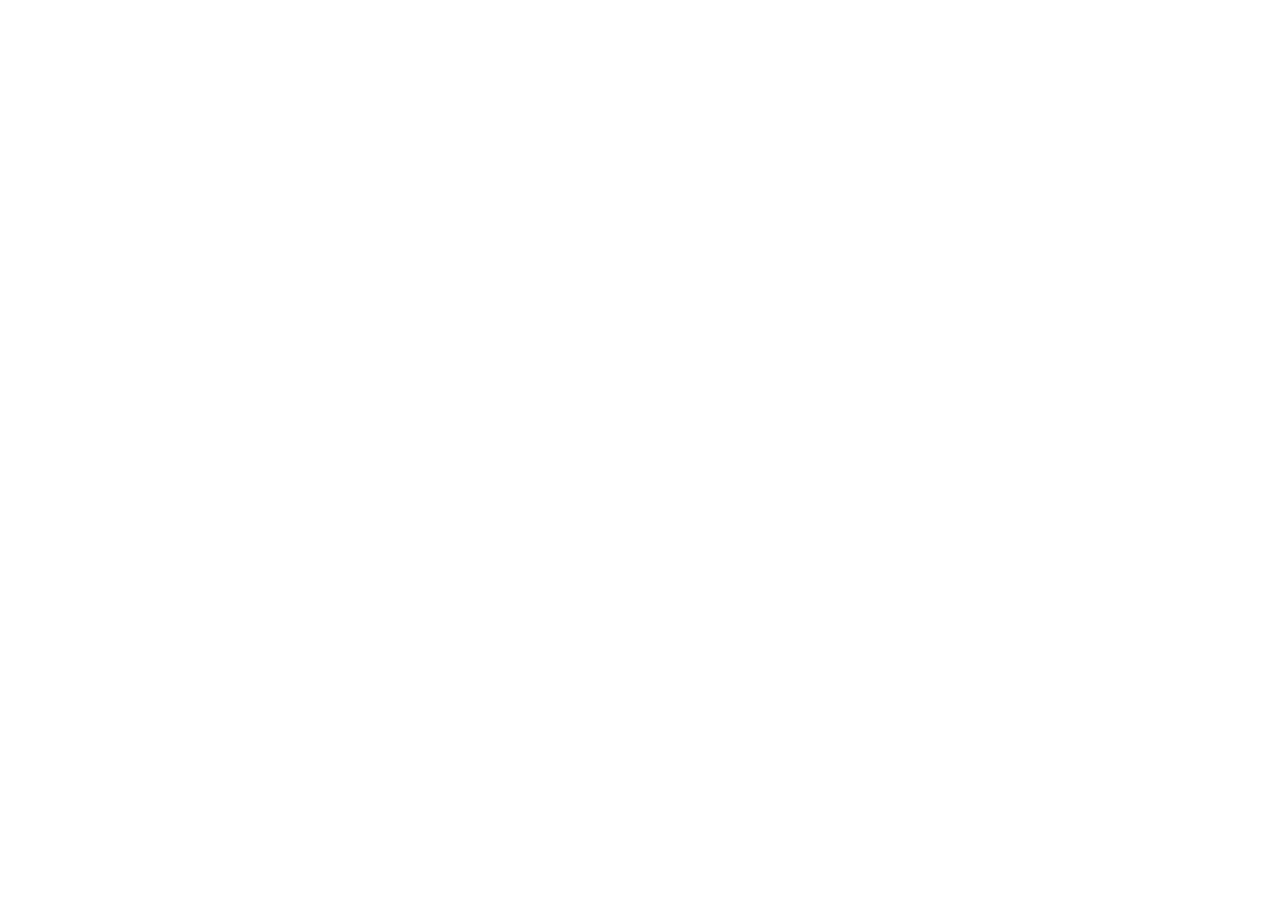
==== Page_1/index.html @ fbb8ebc5 "add style.css" ====
<!DOCTYPE html>
<html lang="en">
  <head>
    <meta charset="UTF-8" />
    <meta name="viewport" content="width=device-width, initial-scale=1.0" />
    <link rel="stylesheet" href="./css/style.css" />
    <title>Circle</title>
  </head>
  <body></body>
</html>
---- Page_1/css/style.css ----
* {
  margin: 0;
  padding: 0;
  border: 0;

  font-size: 100%;
  font-style: normal;
  box-sizing: border-box;
  list-style: none;
}
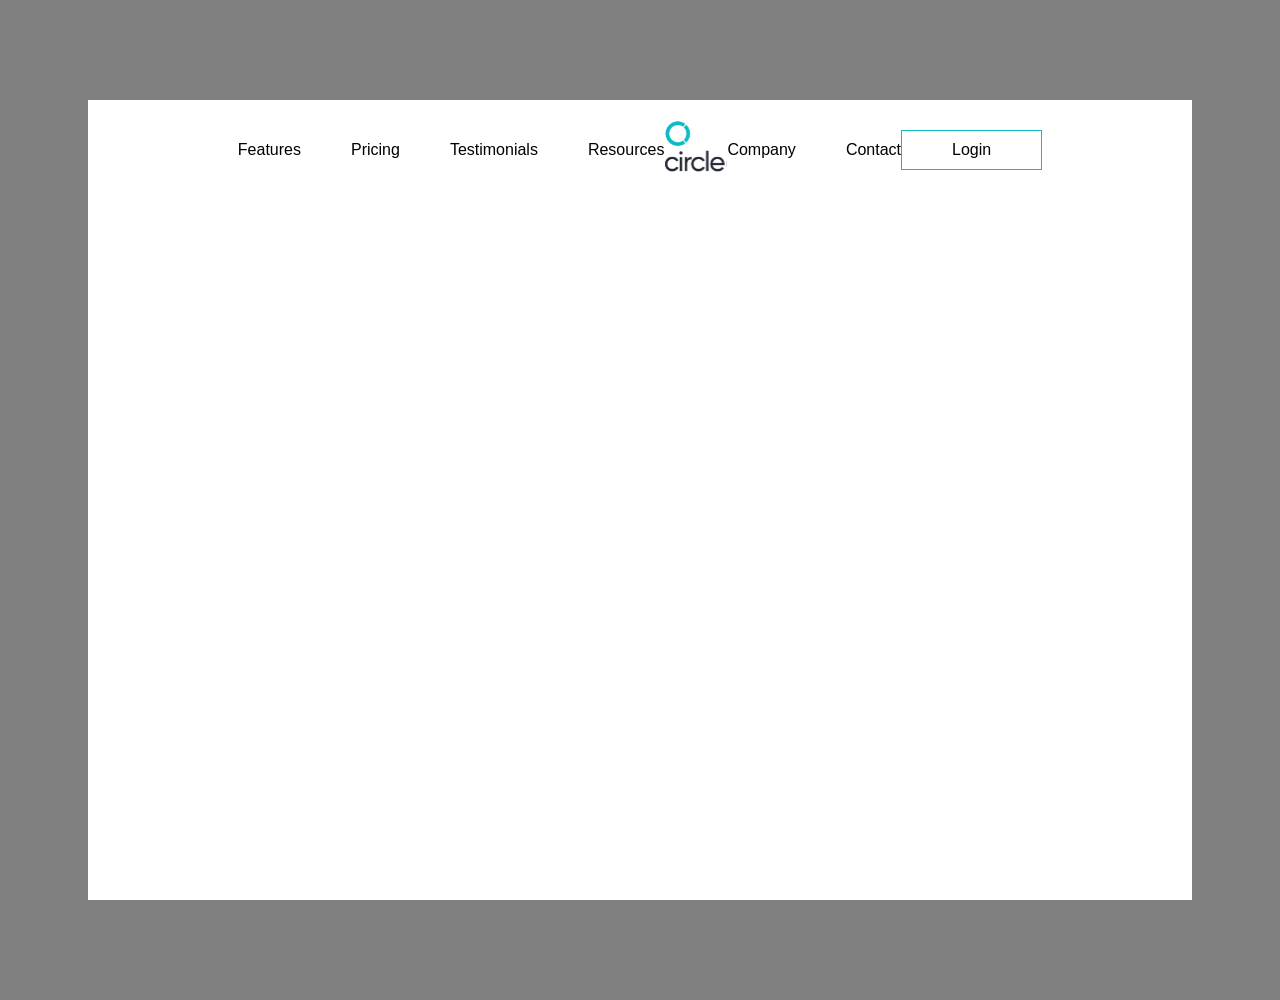
==== commit 8d5d06d3: "add progress" ====
--- a/Page_1/index.html
+++ b/Page_1/index.html
@@ -6,5 +6,123 @@
     <link rel="stylesheet" href="./css/style.css" />
     <title>Circle</title>
   </head>
-  <body></body>
+  <body>
+    <!-- page -->
+
+    <div class="page">
+      <!-- header -->
+
+      <header>
+        <ul>
+          <li>
+            <button>Features</button>
+          </li>
+          <li>
+            <button>Pricing</button>
+          </li>
+          <li>
+            <button>Testimonials</button>
+          </li>
+          <li>
+            <button>Resources</button>
+          </li>
+        </ul>
+        <div class="LOGO">
+          <svg
+            width="27"
+            height="25"
+            viewBox="0 0 27 25"
+            fill="none"
+            xmlns="http://www.w3.org/2000/svg"
+            xmlns:xlink="http://www.w3.org/1999/xlink"
+          >
+            <mask
+              id="mask0_1_2"
+              style="mask-type: alpha"
+              maskUnits="userSpaceOnUse"
+              x="0"
+              y="0"
+              width="27"
+              height="25"
+            >
+              <rect width="26.7647" height="25" fill="url(#pattern0_1_2)" />
+            </mask>
+            <g mask="url(#mask0_1_2)">
+              <rect
+                x="-3.52941"
+                y="-2.05884"
+                width="30.2941"
+                height="29.4118"
+                fill="#0CBBC7"
+              />
+            </g>
+            <defs>
+              <pattern
+                id="pattern0_1_2"
+                patternContentUnits="objectBoundingBox"
+                width="1"
+                height="1"
+              >
+                <use
+                  xlink:href="#image0_1_2"
+                  transform="matrix(0.010989 0 0 0.0117647 -0.274725 -1.61176)"
+                />
+              </pattern>
+              <image
+                id="image0_1_2"
+                width="360"
+                height="360"
+                preserveAspectRatio="none"
+                xlink:href="[data-uri]"
+              />
+            </defs>
+          </svg>
+          <svg
+            width="63"
+            height="25"
+            viewBox="0 0 63 25"
+            fill="none"
+            xmlns="http://www.w3.org/2000/svg"
+            xmlns:xlink="http://www.w3.org/1999/xlink"
+          >
+            <rect
+              x="0.882364"
+              width="61.7647"
+              height="25"
+              fill="url(#pattern0_1_180)"
+            />
+            <defs>
+              <pattern
+                id="pattern0_1_180"
+                patternContentUnits="objectBoundingBox"
+                width="1"
+                height="1"
+              >
+                <use
+                  xlink:href="#image0_1_180"
+                  transform="matrix(0.0047619 0 0 0.0117647 -0.604762 -1.61176)"
+                />
+              </pattern>
+              <image
+                id="image0_1_180"
+                width="360"
+                height="360"
+                preserveAspectRatio="none"
+                xlink:href="[data-uri]"
+              />
+            </defs>
+          </svg>
+        </div>
+        <ul>
+          <li>
+            <button>Company</button>
+          </li>
+          <li>
+            <button>Contact</button>
+          </li>
+        </ul>
+        <button class="Login">Login</button>
+      </header>
+    </div>
+  </body>
 </html>
--- a/Page_1/css/style.css
+++ b/Page_1/css/style.css
@@ -2,9 +2,52 @@
   margin: 0;
   padding: 0;
   border: 0;
-
+  text-decoration: none;
   font-size: 100%;
   font-style: normal;
   box-sizing: border-box;
   list-style: none;
-}+}
+
+body {
+  display: flex;
+  justify-content: center;
+  background-color: gray;
+}
+
+/* page */
+
+.page {
+  display: flex;
+  flex-direction: column;
+  margin: 100px;
+  background-color: #fff;
+  width: 100%;
+  max-width: 1440px;
+  height: 800px;
+}
+
+/* header */
+
+header {
+  display: flex;
+  flex-direction: row;
+  justify-content: space-between;
+  align-items: center;
+  padding: 21px 150px;
+}
+
+ul {
+  display: flex;
+  gap: 50px;
+}
+
+li button {
+  background-color: #fff;
+}
+
+.Login {
+  padding: 10px 50px;
+  background-color: #fff;
+  border: 1px solid #0cbbc7;
+}
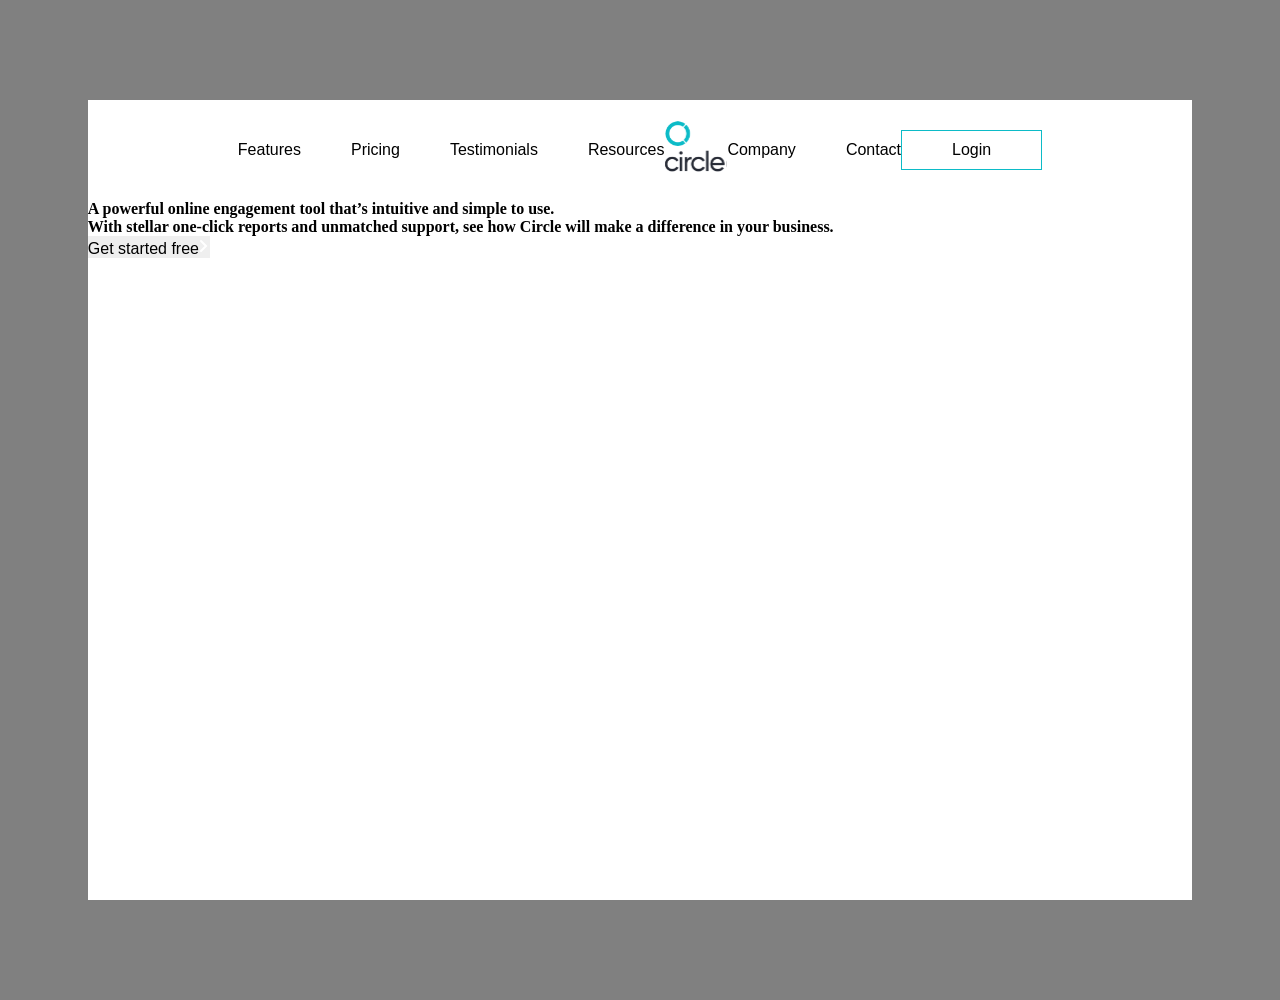
==== commit cc18e36f: "add div.body" ====
--- a/Page_1/index.html
+++ b/Page_1/index.html
@@ -123,6 +123,45 @@
         </ul>
         <button class="Login">Login</button>
       </header>
+
+      <!-- body -->
+
+      <div class="body">
+        <div>
+          <h1>
+            A powerful online engagement tool that’s intuitive and simple to
+            use.
+          </h1>
+        </div>
+        <div>
+          <h2>
+            With stellar one-click reports and unmatched support, see how Circle
+            will make a difference in your business.
+          </h2>
+        </div>
+        <button>
+          <span>Get started free</span
+          ><svg
+            width="11"
+            height="18"
+            viewBox="0 0 11 18"
+            fill="none"
+            xmlns="http://www.w3.org/2000/svg"
+          >
+            <g id="arrow-back 1">
+              <g id="ICONS-//-16x-x-16x-">
+                <path
+                  id="Line-Copy-8"
+                  d="M2 15L7 10L2 5"
+                  stroke="white"
+                  stroke-width="2"
+                  stroke-linecap="round"
+                />
+              </g>
+            </g>
+          </svg>
+        </button>
+      </div>
     </div>
   </body>
 </html>
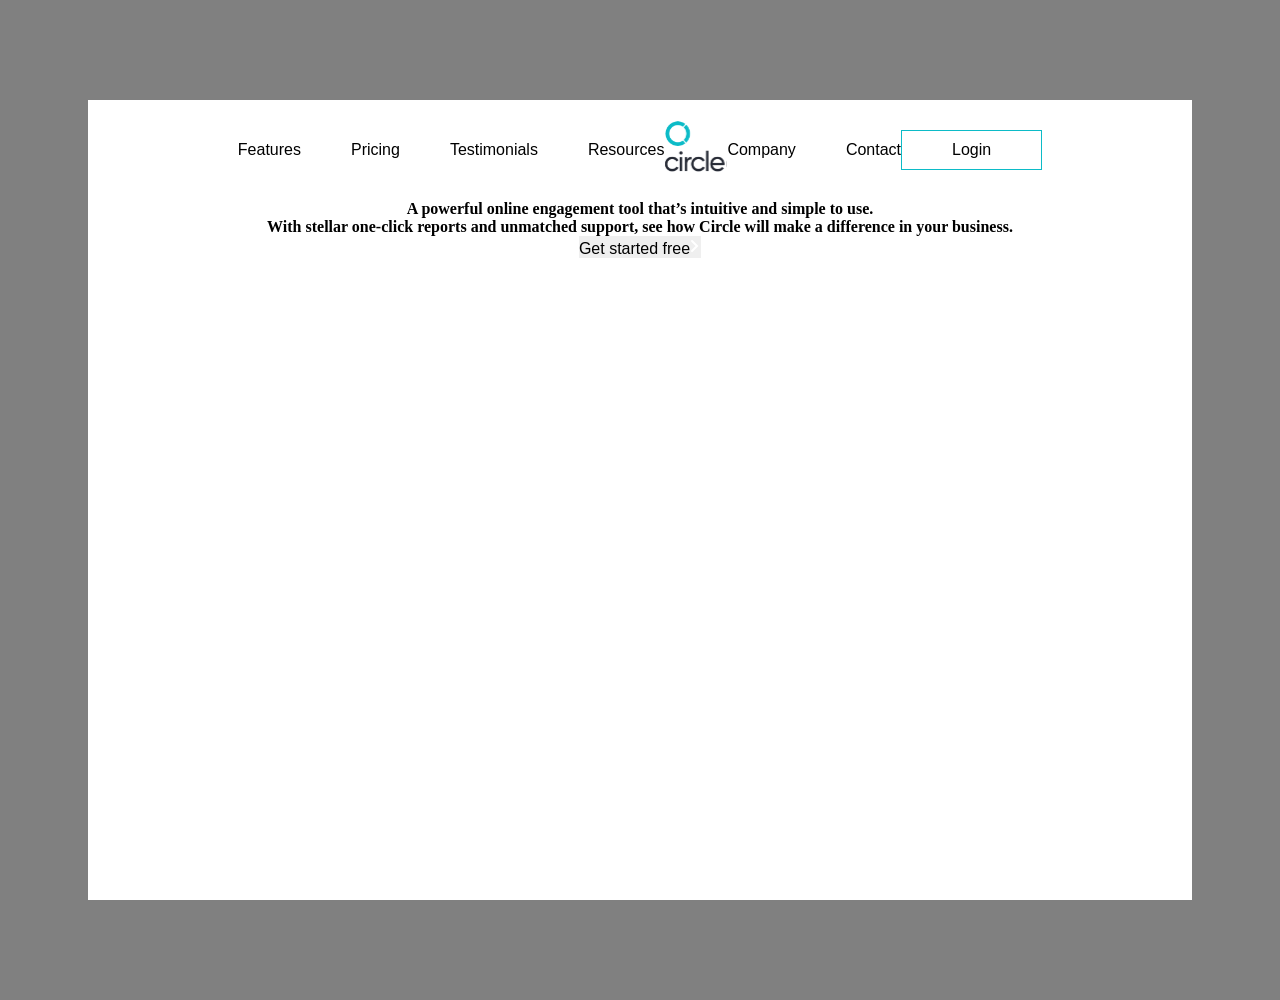
==== commit cd09e35c: "add fonts" ====
--- a/Page_1/index.html
+++ b/Page_1/index.html
@@ -127,7 +127,7 @@
       <!-- body -->
 
       <div class="body">
-        <div>
+        <div class="h1">
           <h1>
             A powerful online engagement tool that’s intuitive and simple to
             use.
--- a/Page_1/css/style.css
+++ b/Page_1/css/style.css
@@ -7,6 +7,55 @@
   font-style: normal;
   box-sizing: border-box;
   list-style: none;
+}
+
+@font-face {
+  font-family: "Plus Jakarta Sans";
+  src: url(./Plus_Jakarta_Sans/static/PlusJakartaSans-ExtraBold.ttf);
+  font-weight: 800;
+  font-style: normal;
+}
+
+@font-face {
+  font-family: "Plus Jakarta Sans";
+  src: url(./Plus_Jakarta_Sans/static/PlusJakartaSans-Bold.ttf);
+  font-weight: 700;
+  font-style: normal;
+}
+
+@font-face {
+  font-family: "Plus Jakarta Sans";
+  src: url(./Plus_Jakarta_Sans/static/PlusJakartaSans-SemiBold.ttf);
+  font-weight: 600;
+  font-style: normal;
+}
+
+@font-face {
+  font-family: "Plus Jakarta Sans";
+  src: url(./Plus_Jakarta_Sans/static/PlusJakartaSans-Medium.ttf);
+  font-weight: 500;
+  font-style: normal;
+}
+
+@font-face {
+  font-family: "Plus Jakarta Sans";
+  src: url(./Plus_Jakarta_Sans/static/PlusJakartaSans-Regular.ttf);
+  font-weight: 400;
+  font-style: normal;
+}
+
+@font-face {
+  font-family: "Plus Jakarta Sans";
+  src: url(./Plus_Jakarta_Sans/static/PlusJakartaSans-Light.ttf);
+  font-weight: 300;
+  font-style: normal;
+}
+
+@font-face {
+  font-family: "Plus Jakarta Sans";
+  src: url(./Plus_Jakarta_Sans/static/PlusJakartaSans-ExtraLight.ttf);
+  font-weight: 200;
+  font-style: normal;
 }
 
 body {
@@ -51,3 +100,19 @@
   background-color: #fff;
   border: 1px solid #0cbbc7;
 }
+
+/* body */
+
+.body {
+  display: flex;
+  flex-direction: column;
+  align-items: center;
+  background-color: #fff;
+}
+
+.h1 {
+  display: flex;
+  width: 100%;
+  max-width: 779px;
+  justify-content: center;
+}
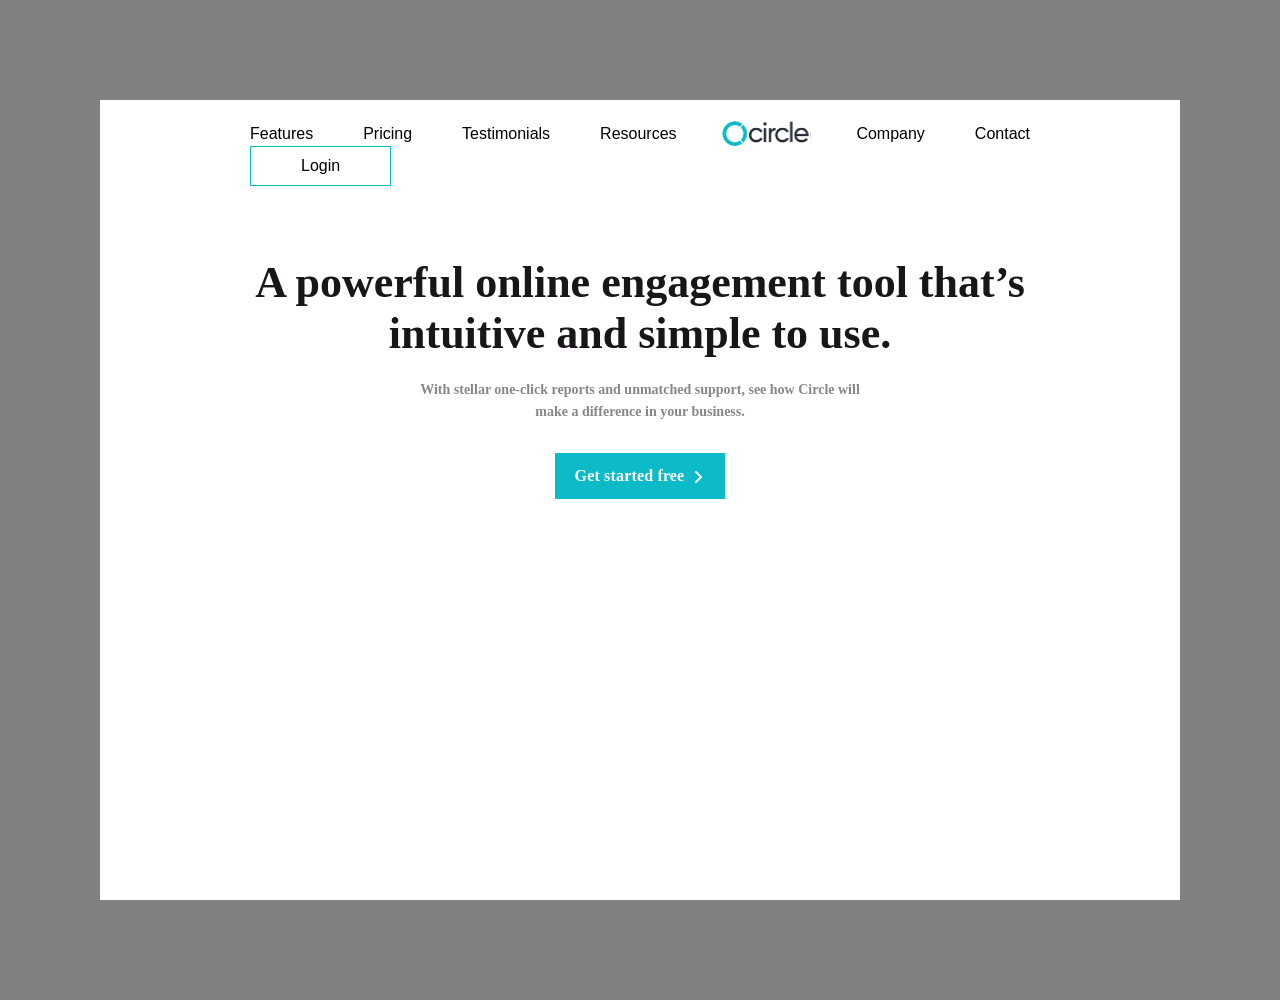
==== commit 672e5707: "create  div.body" ====
--- a/Page_1/index.html
+++ b/Page_1/index.html
@@ -133,13 +133,13 @@
             use.
           </h1>
         </div>
-        <div>
+        <div class="h2">
           <h2>
             With stellar one-click reports and unmatched support, see how Circle
             will make a difference in your business.
           </h2>
         </div>
-        <button>
+        <button class="get">
           <span>Get started free</span
           ><svg
             width="11"
--- a/Page_1/css/style.css
+++ b/Page_1/css/style.css
@@ -84,6 +84,7 @@
   justify-content: space-between;
   align-items: center;
   padding: 21px 150px;
+  flex-wrap: wrap;
 }
 
 ul {
@@ -101,6 +102,11 @@
   border: 1px solid #0cbbc7;
 }
 
+.LOGO {
+  display: flex;
+  flex-wrap: nowrap;
+}
+
 /* body */
 
 .body {
@@ -115,4 +121,46 @@
   width: 100%;
   max-width: 779px;
   justify-content: center;
+  margin-top: 50px;
+  color: #191619;
+  text-align: center;
+  font-family: "Plus Jakarta Sans";
+  font-size: 44px;
+  font-style: normal;
+  font-weight: 700;
+  line-height: normal;
 }
+
+.h2 {
+  display: flex;
+  width: 100%;
+  max-width: 447px;
+  justify-content: center;
+  margin-top: 20px;
+  color: #878787;
+  text-align: center;
+  font-family: "Plus Jakarta Sans";
+  font-size: 14px;
+  font-style: normal;
+  font-weight: 200;
+  line-height: 22px;
+}
+
+/* button */
+
+.get {
+  display: flex;
+  justify-content: center;
+  align-content: center;
+  margin-top: 30px;
+  background-color: #0cbbc7;
+  gap: 10px;
+  padding: 14px 20px;
+  color: #fff;
+  font-family: "Plus Jakarta Sans";
+  font-size: 16px;
+  font-style: normal;
+  font-weight: 700;
+  line-height: normal;
+  letter-spacing: 0.16px;
+}
